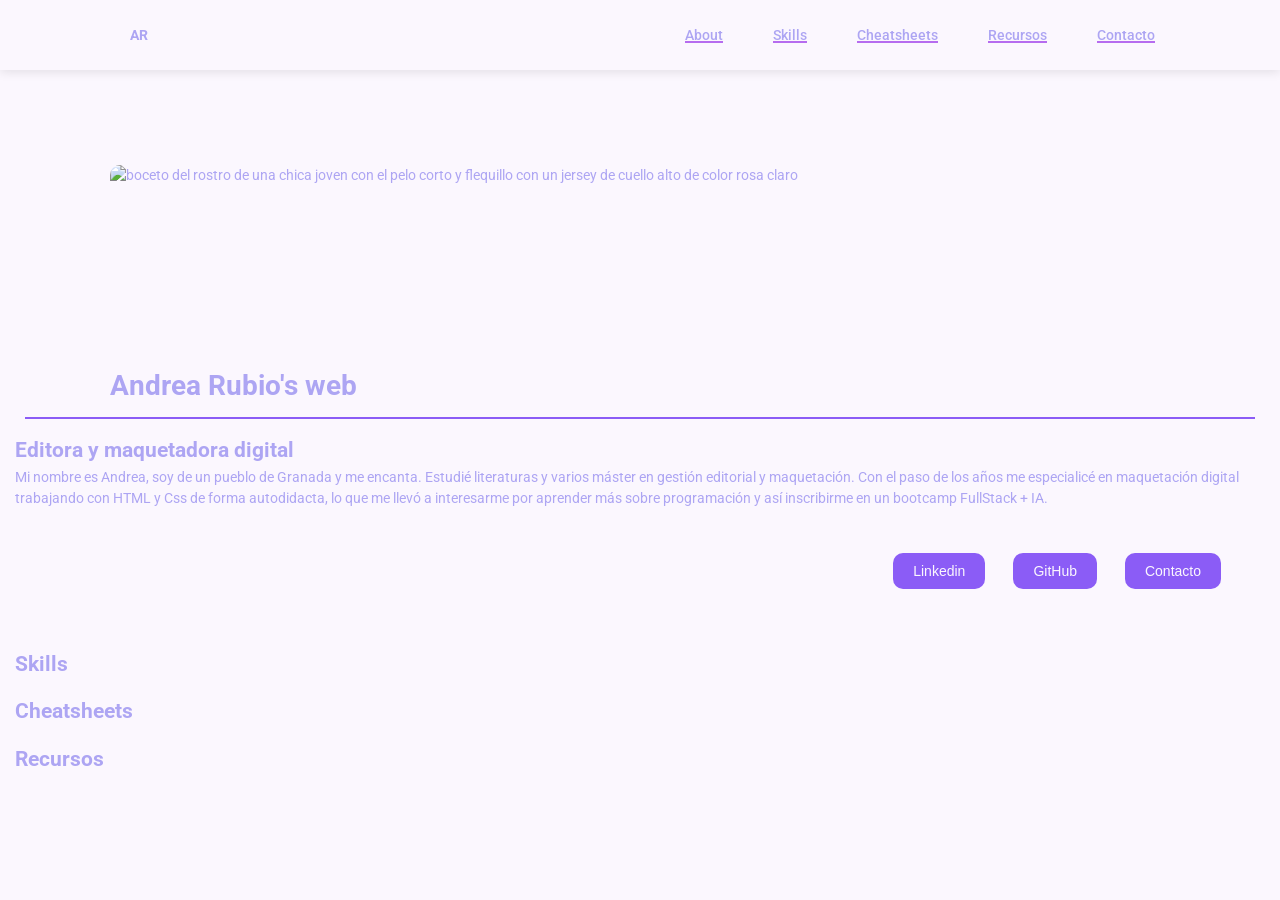
==== css/index.html @ 26da5c72 "Inicio de proyecto Sprint 3" ====
<!DOCTYPE html>
<html lang="es">
  <head>
    <meta charset="UTF-8" />
    <meta http-equiv="X-UA-Compatible" content="IE=edge" />
    <meta name="viewport" content="width=device-width, initial-scale=1.0" />
    <title>Andrea Rubio's Web</title>

    <meta
      name="description"
      content="Página web del feature sprint de Andrea Rubio"
    />
    <link rel="stylesheet" href="./css/reset.css" />
    <link rel="stylesheet" href="./css/styles.css" />
    <link
      rel="icon"
      href="https://res.cloudinary.com/kh4aiin8/image/upload/v1793180530/Pastel_Pencil_Portrait_with_Blunt_Bangs.png"
      type="image/x-icon"
    />
  </head>
  <body>
    <header class="header">
      <div class="container header-content">
        <div id="inicio" class="logo">
          <p><a href="index.html">AR</a></p>
        </div>

        <nav class="nav" id="nav">
          <ul class="nav-list">
            <li>
              <!-- <a href="#About" class="nav-item subrayado-shorthand">About</a> -->
              <a href="#About" class="nav-item">About</a>
            </li>
            <li>
              <a href="#Skills" class="nav-item">Skills</a>
            </li>
            <li>
              <a href="#Cheatsheets" class="nav-item">Cheatsheets</a>
            </li>
            <li>
              <a href="#Recursos" class="nav-item">Recursos</a>
            </li>
            <li>
              <a href="contacto.html" class="nav-item">Contacto</a>
            </li>
          </ul>
        </nav>

        <button
          class="hamburger"
          id="hamburger"
          aria-label="Menú de navegación"
        >
          <span></span>
          <span></span>
          <span></span>
        </button>
      </div>
    </header>

    <main class="main">
      <div class="container hero-container">
        <div class="banner-wrapper">
          <img
            class="banner"
            src="https://res.cloudinary.com/kh4aiin8/image/upload/v1793963719/Pastel_Portrait_on_Blush_Waves.png"
            alt="boceto del rostro de una chica joven con el pelo corto y flequillo con un jersey de cuello alto de color rosa claro"
          />
        </div>
        <h1>Andrea Rubio's web</h1>
      </div>
      <div class="sub"></div>
      <section id="About" class="section">
        <h2>Editora y maquetadora digital</h2>
        <p>
          Mi nombre es Andrea, soy de un pueblo de Granada y me encanta. Estudié
          literaturas y varios máster en gestión editorial y maquetación. Con el
          paso de los años me especialicé en maquetación digital trabajando con
          HTML y Css de forma autodidacta, lo que me llevó a interesarme por
          aprender más sobre programación y así inscribirme en un bootcamp
          FullStack + IA.
        </p>

        <div class="section-button">
          <button class="button" target="_blank">Linkedin</button>
          <button class="button" target="_blank">GitHub</button>
          <button class="button" href="contacto.html">Contacto</button>
        </div>
      </section>

      <section id="Skills" class="section">
        <h2>Skills</h2>
      </section>

      <section id="Cheatsheets" class="section">
        <h2>Cheatsheets</h2>
      </section>

      <section id="Recursos" class="section">
        <h2>Recursos</h2>
      </section>
    </main>

    <!-- Archivo JS requerido sin contenido por el momento -->
    <script src="./js/main.js"></script>
  </body>
</html>
---- css/css/styles.css ----
@import url('https://fonts.googleapis.com/css2?family=Roboto:wght@300;400;500;700;900&display=swap');

:root {
  --color-primary: #fad1f7;
  --color-secondary: #d4a5f3;
  --color-text: #ada5f3;
  --color-button: #b66cef;
  --color-white: #fbf7fe;
  --color-accent: #8b5cf6;
  --header-height: 70px;
  --button-height: 14px;
  --max-width: 1100px;
  --font-width: 80px;
  --font-size: 14px;
}
body {
  font-family: 'Roboto', sans-serif;
  color: var(--color-text);
  background-color: var(--color-white);
  line-height: 1.5;
  display: flex;
  flex-direction: column;
  padding-top: 80px;
  font-size: var(--font-size);
}
header {
  position: fixed;
  top: 0;
  left: 0;
  width: 100%;
  height: var(--header-height);
  box-shadow: 0 2px 10px rgba(0, 0, 0, 0.1);
  background-color: var(--color-white);
}

section {
  margin-top: 16px;
}
.logo {
  font-weight: bold;
  margin: 20px;
}
.container {
  max-width: var(--max-width);
  margin: 0 auto;
  padding: 0 20px;
  width: 100%;
}
.header-content {
  display: flex;
  justify-content: space-between;
  align-items: center;
  height: 100%;
}
.nav-list {
  display: flex;
  gap: 20px;
}

.nav-item {
  font-weight: 500;
  transition: color 0.2s ease;
  padding: 15px;
  width: var(--font-width);
  text-decoration: underline var(--color-button) solid 2px;
}
.nav-item:hover {
  color: var(--color-button);
  text-decoration: underline var(--color-text) solid 2px;
}

.sub {
  width: 10;
  height: 2px;
  margin: 10px;
  background-color: var(--color-accent);
  animation: heartbeat 1.5s infinite;
}

.main {
  flex: 1;
  margin-top: var(--header-height);
  padding: 15px;
}
.banner {
  width: 100%;
  height: 200px;
  object-fit: cover;
  border-radius: 10px;
}
.section {
  background-color: var(--color-white);
  overflow: hidden;
  display: flex;
  flex-direction: column;
  width: 100%;
  max-width: 100%;
}
.section-button {
  display: flex;
  padding: 15px;
  margin: 15px;
  justify-content: right;
  flex-wrap: wrap;
}

.button {
  border: none;
  border-radius: 10px;
  padding: 10px 20px;
  margin: 14px;
  background-color: var(--color-accent);
  color: var(--color-white);
  cursor: pointer;
  transition: background-color 0.3s ease;
  font-size: var(--font-size);
}
.button:hover {
  background-color: var(--color-button);
  border: var(--color-accent) solid 3px;
}

.hamburger {
  display: none;
  flex-direction: column;
  gap: 5px;
  background: none;
  border: none;
  cursor: pointer;
  padding: 10px;
}

.hamburger span {
  width: 25px;
  height: 3px;
  background-color: var(--color-button);
}

.form {
  border-radius: 10px;
  margin: 20px;
  padding: 15px;
}
.main-contacto {
  flex: 1;
  margin: 10px;
}
.info {
  margin: 2px;
  padding: 10px;
}
.caja {
  border: var(--color-text) solid 1px;
  border-radius: 5px;
}
.legend {
  color: var(--color-accent);
  font-weight: bold;
}

@keyframes heartbeat {
  0% {
    transform: scale(0);
  }
  14% {
    transform: scale(0.15);
  }
  28% {
    transform: scale(0.2);
  }
  42% {
    transform: scale(0.4);
  }
  70% {
    transform: scale(0.7);
  }
  100% {
    transform: scale(1);
  }
}

@media (max-width: 576px) {
  .hamburger {
    display: flex;
  }

  .nav {
    position: fixed;
    top: var(--header-height);
    left: -100%;
    width: 100%;
    background-color: var(--color-white);
    box-shadow: 0 4px 6px rgba(0, 0, 0, 0.1);
    padding: 15px 0;
  }
  .card {
    max-width: 100%;
  }
}
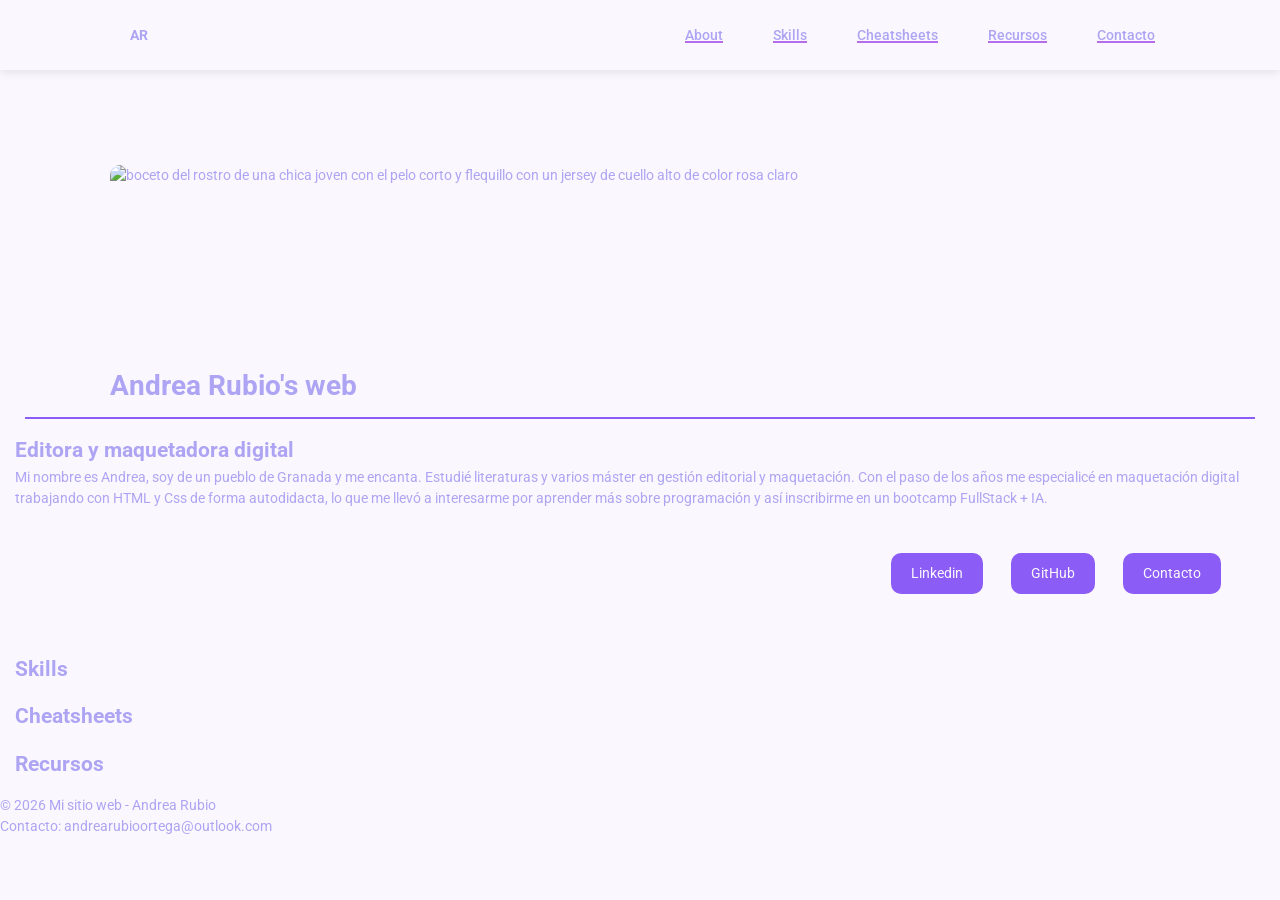
==== commit 09c26704: "Sprint 3: Corrección About Me" ====
--- a/css/index.html
+++ b/css/index.html
@@ -1,107 +1,106 @@
 <!DOCTYPE html>
 <html lang="es">
-  <head>
-    <meta charset="UTF-8" />
-    <meta http-equiv="X-UA-Compatible" content="IE=edge" />
-    <meta name="viewport" content="width=device-width, initial-scale=1.0" />
-    <title>Andrea Rubio's Web</title>
 
-    <meta
-      name="description"
-      content="Página web del feature sprint de Andrea Rubio"
-    />
-    <link rel="stylesheet" href="./css/reset.css" />
-    <link rel="stylesheet" href="./css/styles.css" />
-    <link
-      rel="icon"
-      href="https://res.cloudinary.com/kh4aiin8/image/upload/v1793180530/Pastel_Pencil_Portrait_with_Blunt_Bangs.png"
-      type="image/x-icon"
-    />
-  </head>
-  <body>
-    <header class="header">
-      <div class="container header-content">
-        <div id="inicio" class="logo">
-          <p><a href="index.html">AR</a></p>
-        </div>
+<head>
+  <meta charset="UTF-8" />
+  <meta http-equiv="X-UA-Compatible" content="IE=edge" />
+  <meta name="viewport" content="width=device-width, initial-scale=1.0" />
+  <title>Andrea Rubio's Web</title>
 
-        <nav class="nav" id="nav">
-          <ul class="nav-list">
-            <li>
-              <!-- <a href="#About" class="nav-item subrayado-shorthand">About</a> -->
-              <a href="#About" class="nav-item">About</a>
-            </li>
-            <li>
-              <a href="#Skills" class="nav-item">Skills</a>
-            </li>
-            <li>
-              <a href="#Cheatsheets" class="nav-item">Cheatsheets</a>
-            </li>
-            <li>
-              <a href="#Recursos" class="nav-item">Recursos</a>
-            </li>
-            <li>
-              <a href="contacto.html" class="nav-item">Contacto</a>
-            </li>
-          </ul>
-        </nav>
+  <meta name="description" content="Página web del feature sprint de Andrea Rubio" />
+  <link rel="stylesheet" href="./css/reset.css" />
+  <link rel="stylesheet" href="./css/styles.css" />
+  <link rel="icon"
+    href="https://res.cloudinary.com/kh4aiin8/image/upload/v1793180530/Pastel_Pencil_Portrait_with_Blunt_Bangs.png"
+    type="image/x-icon" />
+</head>
 
-        <button
-          class="hamburger"
-          id="hamburger"
-          aria-label="Menú de navegación"
-        >
-          <span></span>
-          <span></span>
-          <span></span>
-        </button>
+<body>
+  <header class="header">
+    <div class="container header-content">
+      <div id="inicio" class="logo">
+        <p><a href="index.html">AR</a></p>
       </div>
-    </header>
 
-    <main class="main">
-      <div class="container hero-container">
-        <div class="banner-wrapper">
-          <img
-            class="banner"
-            src="https://res.cloudinary.com/kh4aiin8/image/upload/v1793963719/Pastel_Portrait_on_Blush_Waves.png"
-            alt="boceto del rostro de una chica joven con el pelo corto y flequillo con un jersey de cuello alto de color rosa claro"
-          />
-        </div>
-        <h1>Andrea Rubio's web</h1>
+      <nav class="nav" id="nav">
+        <ul class="nav-list">
+          <li>
+            <!-- <a href="#About" class="nav-item subrayado-shorthand">About</a> -->
+            <a href="#About" class="nav-item">About</a>
+          </li>
+          <li>
+            <a href="#Skills" class="nav-item">Skills</a>
+          </li>
+          <li>
+            <a href="#Cheatsheets" class="nav-item">Cheatsheets</a>
+          </li>
+          <li>
+            <a href="#Recursos" class="nav-item">Recursos</a>
+          </li>
+          <li>
+            <a href="contacto.html" class="nav-item">Contacto</a>
+          </li>
+        </ul>
+      </nav>
+
+      <button class="hamburger" id="hamburger" aria-label="Menú de navegación">
+        <span></span>
+        <span></span>
+        <span></span>
+      </button>
+    </div>
+  </header>
+
+  <main class="main">
+    <div class="container hero-container">
+      <div class="banner-wrapper">
+        <img class="banner"
+          src="https://res.cloudinary.com/kh4aiin8/image/upload/v1793963719/Pastel_Portrait_on_Blush_Waves.png"
+          alt="boceto del rostro de una chica joven con el pelo corto y flequillo con un jersey de cuello alto de color rosa claro" />
       </div>
-      <div class="sub"></div>
-      <section id="About" class="section">
-        <h2>Editora y maquetadora digital</h2>
-        <p>
-          Mi nombre es Andrea, soy de un pueblo de Granada y me encanta. Estudié
-          literaturas y varios máster en gestión editorial y maquetación. Con el
-          paso de los años me especialicé en maquetación digital trabajando con
-          HTML y Css de forma autodidacta, lo que me llevó a interesarme por
-          aprender más sobre programación y así inscribirme en un bootcamp
-          FullStack + IA.
-        </p>
+      <h1>Andrea Rubio's web</h1>
+    </div>
+    <div class="sub"></div>
+    <section id="About" class="section">
+      <h2 class="subtitulo">Editora y maquetadora digital</h2>
+      <p>
+        Mi nombre es Andrea, soy de un pueblo de Granada y me encanta. Estudié
+        literaturas y varios máster en gestión editorial y maquetación. Con el
+        paso de los años me especialicé en maquetación digital trabajando con
+        HTML y Css de forma autodidacta, lo que me llevó a interesarme por
+        aprender más sobre programación y así inscribirme en un bootcamp
+        FullStack + IA.
+      </p>
 
-        <div class="section-button">
-          <button class="button" target="_blank">Linkedin</button>
-          <button class="button" target="_blank">GitHub</button>
-          <button class="button" href="contacto.html">Contacto</button>
-        </div>
-      </section>
+      <div class="section-button">
+        <a class="button" href="https://linkedin.com" target="_blank" rel="noopener">Linkedin</a>
+        <a class="button" href="https://github.com" target="_blank" rel="noopener">GitHub</a>
+        <a class="button" href="contacto.html">Contacto</a>
+      </div>
+    </section>
 
-      <section id="Skills" class="section">
-        <h2>Skills</h2>
-      </section>
+    <section id="Skills" class="section">
+      <h2>Skills</h2>
+    </section>
 
-      <section id="Cheatsheets" class="section">
-        <h2>Cheatsheets</h2>
-      </section>
+    <section id="Cheatsheets" class="section">
+      <h2>Cheatsheets</h2>
+    </section>
 
-      <section id="Recursos" class="section">
-        <h2>Recursos</h2>
-      </section>
-    </main>
+    <section id="Recursos" class="section">
+      <h2>Recursos</h2>
+    </section>
+  </main>
+  <footer>
+    <p>&copy; 2026 Mi sitio web - Andrea Rubio</p>
+    <p>
+      Contacto:
+      <a href="mailto:andrearubioortega@outlook.com">andrearubioortega@outlook.com</a>
+    </p>
+  </footer>
 
-    <!-- Archivo JS requerido sin contenido por el momento -->
-    <script src="./js/main.js"></script>
-  </body>
-</html>
+  <!-- Archivo JS requerido sin contenido por el momento -->
+  <script src="./js/main.js"></script>
+</body>
+
+</html>
